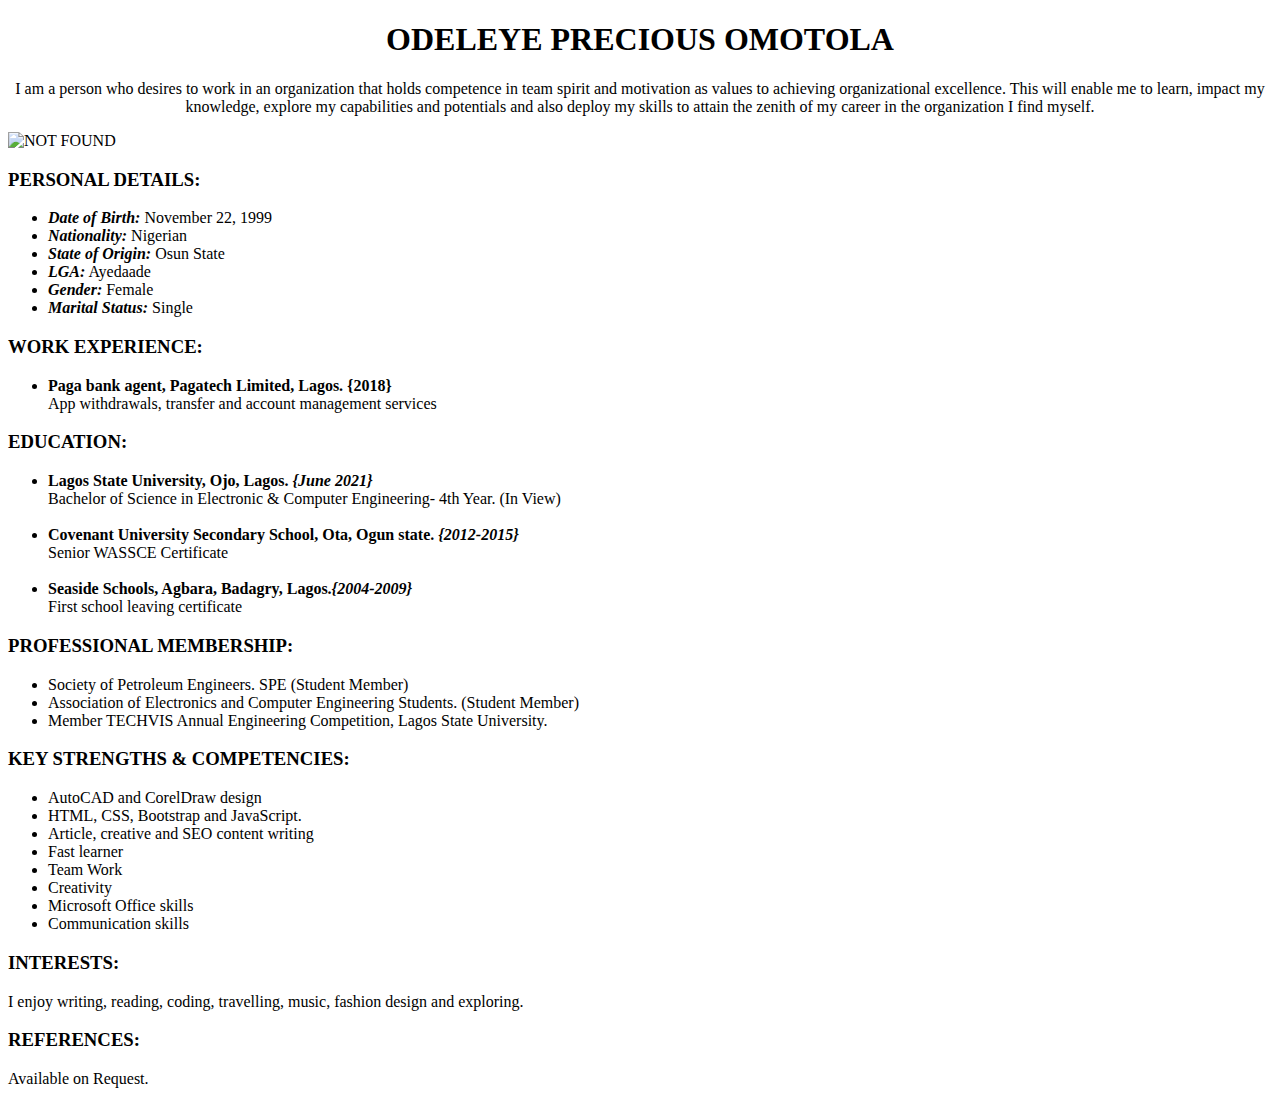
==== precious.html @ 755505c5 "initial commit" ====
<!DOCTYPE html>
<html lang="en">
<head>
    <meta charset="UTF-8">
    <meta name="viewport" content="width=device-width, initial-scale=1.0">
    <meta http-equiv="X-UA-Compatible" content="ie=edge">
    <title>My CV</title>
</head>
<body>
    <center>
        <h1>ODELEYE PRECIOUS OMOTOLA</h1>
        <p>I am a person who desires to work in an organization that holds competence in team spirit and motivation as values to achieving organizational excellence. This will enable me to learn, impact my knowledge, explore my capabilities and potentials and also deploy my skills to attain the zenith of my career in the organization I find myself.</p>
    </center>
    <img src="https://res.cloudinary.com/peasizedsunflower/image/upload/v1566595084/IMG-571667_fhu5vc.jpg" alt="NOT FOUND">
    <h3>PERSONAL DETAILS:</h3>
    <ul>
        <li><i><b>Date of Birth:</b></i> November 22, 1999</li>
        <li><i><b>Nationality:</b></i> Nigerian</li>
        <li><i><b>State of Origin:</b></i> Osun State</li>
        <li><i><b>LGA:</b></i> Ayedaade</li>
        <li><i><b>Gender:</b></i> Female</li>
        <li><i><b>Marital Status:</b></i> Single</li>    
    </ul>
    <h3>WORK EXPERIENCE:</h3>
    <ul>
        <li>
            <b>Paga bank agent, Pagatech Limited, Lagos. {2018}</b> <br>
            App withdrawals, transfer and account management services
        </li>
    </ul>
    <h3>EDUCATION:</h3>
    <ul>
        <li>
            <b>Lagos State University, Ojo, Lagos. <i>{June 2021}</i></b> <br> 
            Bachelor of Science in Electronic & Computer Engineering- 4th Year. (In View) 
        </li><br>
        <li>
            <b>Covenant University Secondary School, Ota, Ogun state. <i>{2012-2015}</i></b> <br> 
            Senior WASSCE Certificate
        </li><br>
        <li>
            <b>Seaside Schools, Agbara, Badagry, Lagos.<i>{2004-2009}</i></b>  <br>
            First school leaving certificate
        </li>
    </ul>
    <h3>PROFESSIONAL MEMBERSHIP:</h3>
    <ul>
        <li>Society of Petroleum Engineers. SPE (Student Member)</li>
        <li>Association of Electronics and Computer Engineering Students. (Student Member)</li>
        <li>Member TECHVIS Annual Engineering Competition, Lagos State University.</li>
    </ul>
    <h3>KEY STRENGTHS & COMPETENCIES:</h3>
    <ul>
        <li>AutoCAD and CorelDraw design</li>
        <li>HTML, CSS, Bootstrap and JavaScript.</li>
        <li>Article, creative and SEO content writing</li>
        <li>Fast learner</li>
        <li>Team Work</li>
        <li>Creativity</li>
        <li>Microsoft Office skills</li>
        <li>Communication skills</li>
    </ul>
    <p><h3>INTERESTS:</h3>I enjoy writing, reading, coding, travelling, music, fashion design and exploring.</p>
    <p><h3>REFERENCES:</h3>Available on Request.</p>

</body>
</html>
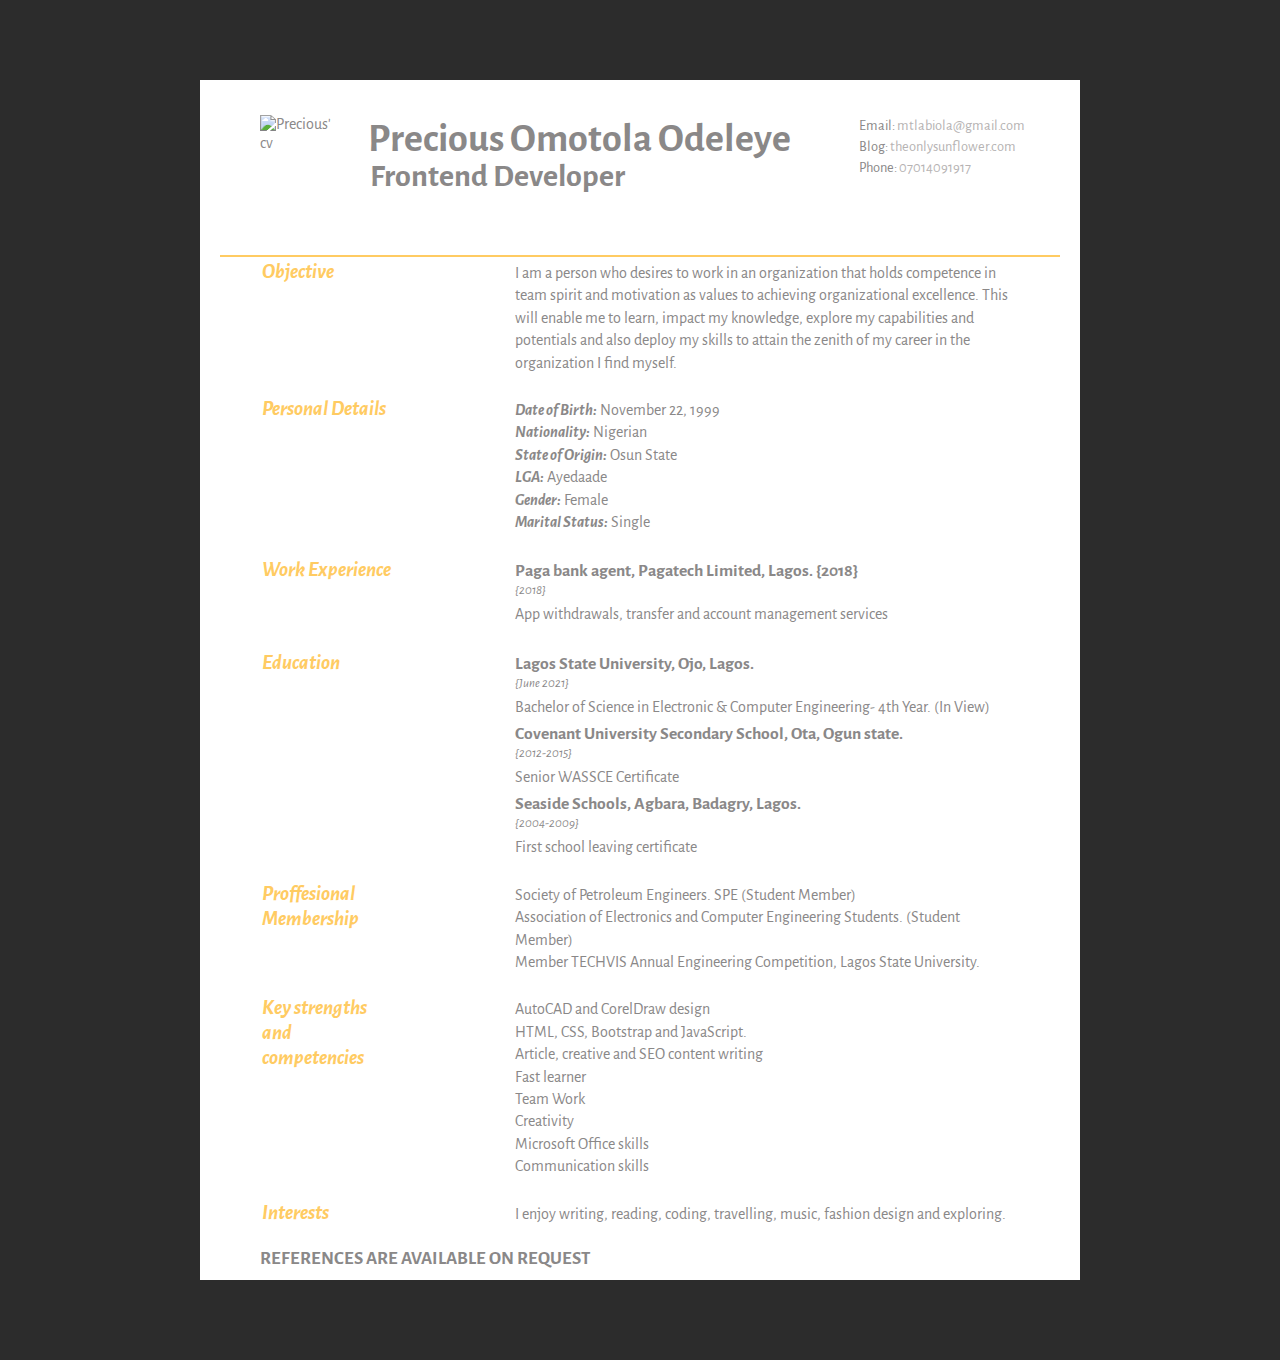
==== commit 51affaa7: "Merge 12666bfbc115f50f7ff437b7b72b4480f3f2a29c into 363c2ae9dd4f541641b865aa79d6f9764ecf90b1" ====
--- a/precious.html
+++ b/precious.html
@@ -4,64 +4,163 @@
     <meta charset="UTF-8">
     <meta name="viewport" content="width=device-width, initial-scale=1.0">
     <meta http-equiv="X-UA-Compatible" content="ie=edge">
+    <link rel="stylesheet" href="precious.css">
+    <link href="https://fonts.googleapis.com/css?family=Alegreya+Sans&display=swap" rel="stylesheet">
     <title>My CV</title>
 </head>
 <body>
-    <center>
-        <h1>ODELEYE PRECIOUS OMOTOLA</h1>
-        <p>I am a person who desires to work in an organization that holds competence in team spirit and motivation as values to achieving organizational excellence. This will enable me to learn, impact my knowledge, explore my capabilities and potentials and also deploy my skills to attain the zenith of my career in the organization I find myself.</p>
-    </center>
-    <img src="https://res.cloudinary.com/peasizedsunflower/image/upload/v1566595084/IMG-571667_fhu5vc.jpg" alt="NOT FOUND">
-    <h3>PERSONAL DETAILS:</h3>
-    <ul>
-        <li><i><b>Date of Birth:</b></i> November 22, 1999</li>
-        <li><i><b>Nationality:</b></i> Nigerian</li>
-        <li><i><b>State of Origin:</b></i> Osun State</li>
-        <li><i><b>LGA:</b></i> Ayedaade</li>
-        <li><i><b>Gender:</b></i> Female</li>
-        <li><i><b>Marital Status:</b></i> Single</li>    
-    </ul>
-    <h3>WORK EXPERIENCE:</h3>
-    <ul>
-        <li>
-            <b>Paga bank agent, Pagatech Limited, Lagos. {2018}</b> <br>
-            App withdrawals, transfer and account management services
-        </li>
-    </ul>
-    <h3>EDUCATION:</h3>
-    <ul>
-        <li>
-            <b>Lagos State University, Ojo, Lagos. <i>{June 2021}</i></b> <br> 
-            Bachelor of Science in Electronic & Computer Engineering- 4th Year. (In View) 
-        </li><br>
-        <li>
-            <b>Covenant University Secondary School, Ota, Ogun state. <i>{2012-2015}</i></b> <br> 
-            Senior WASSCE Certificate
-        </li><br>
-        <li>
-            <b>Seaside Schools, Agbara, Badagry, Lagos.<i>{2004-2009}</i></b>  <br>
-            First school leaving certificate
-        </li>
-    </ul>
-    <h3>PROFESSIONAL MEMBERSHIP:</h3>
-    <ul>
-        <li>Society of Petroleum Engineers. SPE (Student Member)</li>
-        <li>Association of Electronics and Computer Engineering Students. (Student Member)</li>
-        <li>Member TECHVIS Annual Engineering Competition, Lagos State University.</li>
-    </ul>
-    <h3>KEY STRENGTHS & COMPETENCIES:</h3>
-    <ul>
-        <li>AutoCAD and CorelDraw design</li>
-        <li>HTML, CSS, Bootstrap and JavaScript.</li>
-        <li>Article, creative and SEO content writing</li>
-        <li>Fast learner</li>
-        <li>Team Work</li>
-        <li>Creativity</li>
-        <li>Microsoft Office skills</li>
-        <li>Communication skills</li>
-    </ul>
-    <p><h3>INTERESTS:</h3>I enjoy writing, reading, coding, travelling, music, fashion design and exploring.</p>
-    <p><h3>REFERENCES:</h3>Available on Request.</p>
+    <div id="content">
+<!-- Header -->
+        <div id="head">
+            <div id="headshot">
+                <img src="C:\Users\USER\Desktop\startNG tasks\IMG-571667.jpg" alt="Precious' cv">
+            </div>
+            <div id="name">
+                <h1>Precious Omotola Odeleye</h1>
+                <h2>Frontend Developer</h2>
+            </div>
+            <div id="contact">
+                <ul>
+                    <li>Email: <a href="mailto:mtlabiola@gmail.com">mtlabiola@gmail.com</a></li>
+                    <li>Blog: <a href="https://theonlysunflower.home.blog/">theonlysunflower.com</a></li>
+                    <li>Phone: <a href="tel:07014091917">07014091917</a></li>
+                </ul>
+            </div>
+        </div>
 
+<!-- Main Area -->
+        <div id="main">
+            <table>
+                <tr>
+                    <td id="mt">
+                        <div id="maintitle">
+                            <h1>Objective</h1>
+                        </div>
+                    </td>
+                    <td>
+                        <div id="maincontent">
+                            <p>I am a person who desires to work in an organization that holds competence in team spirit and motivation as values to achieving organizational excellence. This will enable me to learn, impact my knowledge, explore my capabilities and potentials and also deploy my skills to attain the zenith of my career in the organization I find myself.</p>
+                        </div>
+                    </td>
+                </tr>
+                <tr>
+                    <article>
+                        <td id="mt">
+                            <div id="maintitle">
+                                <h1>Personal Details</h1>
+                            </div>
+                        </td>
+                        <td>
+                            <div id="maincontent">
+                                <ul>
+                                    <li><i><b>Date of Birth:</b></i> November 22, 1999</li>
+                                    <li><i><b>Nationality:</b></i> Nigerian</li>
+                                    <li><i><b>State of Origin:</b></i> Osun State</li>
+                                    <li><i><b>LGA:</b></i> Ayedaade</li>
+                                    <li><i><b>Gender:</b></i> Female</li>
+                                    <li><i><b>Marital Status:</b></i> Single</li> 
+                                </ul>
+                            </div>
+                        </td>
+                    </article>
+                </tr>
+                
+                <tr>
+                    <td id="mt">
+                        <div id="maintitle">
+                            <h1>Work Experience</h1>
+                        </div>
+                    </td>
+                    <td>
+                        <div id="maincontent">
+                            <h2>Paga bank agent, Pagatech Limited, Lagos. {2018}</h2>
+                            <p id="period">{2018}</p>
+                            <p>App withdrawals, transfer and account management services</p>
+                        </div>
+                    </td>
+                </tr>
+                <tr>
+                    <td id="mt">
+                        <div id="maintitle">
+                            <h1>Education</h1>
+                        </div>
+                    </td>
+                    <td>
+                        <div id="maincontent">
+                            <article>
+                                <h2>Lagos State University, Ojo, Lagos.</h2>
+                                <p id="period">{June 2021}</p>
+                                <p>Bachelor of Science in Electronic & Computer Engineering- 4th Year. (In View)</p>
+                            </article>
+                            
+                            <article>
+                                <h2>Covenant University Secondary School, Ota, Ogun state.</h2>
+                                <p id="period">{2012-2015}</p>
+                                <p>Senior WASSCE Certificate</p>
+                            </article>
+    
+                            <article>
+                                <h2>Seaside Schools, Agbara, Badagry, Lagos.</h2>
+                                <p id="period">{2004-2009}</p>
+                                <p>First school leaving certificate</p>
+                            </article>
+                        </div>
+                    </td>
+                </tr>
+                <tr>
+                    <td id="mt">
+                        <div id="maintitle">
+                            <h1>Proffesional Membership</h1>
+                        </div>
+                    </td>
+                    <td>
+                        <div id="maincontent">
+                            <ul>
+                                <li>Society of Petroleum Engineers. SPE (Student Member)</li>
+                                <li>Association of Electronics and Computer Engineering Students. (Student Member)</li>
+                                <li>Member TECHVIS Annual Engineering Competition, Lagos State University.</li>
+                            </ul>
+                        </div>
+                    </td>
+                </tr>
+                <tr>
+                    <td id="mt">
+                        <div id="maintitle">
+                            <h1>Key strengths and competencies</h1>
+                        </div>
+                    </td>
+                    <td>
+                        <div id="maincontent">
+                            <ul>
+                                <li>AutoCAD and CorelDraw design</li>
+                                <li>HTML, CSS, Bootstrap and JavaScript.</li>
+                                <li>Article, creative and SEO content writing</li>
+                                <li>Fast learner</li>
+                                <li>Team Work</li>
+                                <li>Creativity</li>
+                                <li>Microsoft Office skills</li>
+                                <li>Communication skills</li>
+                            </ul>
+                        </div>
+                    </td>
+                </tr>
+                <tr>
+                    <td id="mt">
+                        <div id="maintitle">
+                            <h1>Interests</h1>
+                        </div>
+                    </td>
+                    <td>
+                        <div id="maincontent">
+                            <p>I enjoy writing, reading, coding, travelling, music, fashion design and exploring.</p>
+                        </div>
+                    </td>
+                </tr>
+            </table>
+            <footer>
+                <h3>REFERENCES ARE AVAILABLE ON REQUEST</h3>
+            </footer>
+        </div>
+    </div>
 </body>
 </html>--- a/precious.css
+++ b/precious.css
@@ -0,0 +1,123 @@
+*{
+    /* border:0;
+    font-size:100%; */
+    margin:0;
+    padding:0;
+    vertical-align:baseline;
+}
+body{
+    padding: 50px 200px 50px 200px;
+    vertical-align: baseline;
+    color: rgb(138, 136, 136);
+    font-size: 16px;
+    background-color: rgb(44, 44, 44);
+    font-family: 'Alegreya Sans', sans-serif;
+}
+article, section{
+    display: block;
+}
+#content{
+    /* width: 90%; */
+    /* max-width: 800px; */
+    margin: 30px auto;
+    padding: 10px 20px 10px 20px;
+    background-color: #fff;
+}
+a{
+    text-decoration: none;
+    color: rgb(182, 179, 179);
+}
+a:hover{
+    color:black;
+    text-decoration: underline;
+}
+p{
+    color: rgb(138, 136, 136);
+    /* margin-bottom: 20px; */
+    line-height: 1.4em;
+    font-size: 1em;
+}
+#head{
+    padding: 25px 35px 140px 20px;
+	border-bottom: 2px solid #ffcb62;
+}
+#maintitle h1{
+    color: #ffcb62;
+    font-style: italic;
+    font-size: 1.3em;
+    margin-right: 100px;
+}
+#maincontent{
+    padding-left: 20px;
+    padding-bottom: 20px;
+}
+#maincontent ul{
+    list-style-type: none;
+}
+#maincontent ul li{
+    line-height: 1.4em;
+}
+#maincontent h2{
+    padding-top: 5px;
+}
+#period{
+    font-size: 0.8em;
+	font-style: italic;
+	margin-bottom: 3px;
+}
+#name h1{
+    font-size: 2.5em;
+    font-weight: 700;
+    margin-bottom: -6px;
+}
+#name h2{
+    font-size: 2em;
+	margin-left: 2px;
+}
+div h2{
+    font-size: 1.1em;
+}
+#main{
+	padding: 0 40px;
+}
+#headshot{
+    float: left;
+    width: 12.5%;
+    margin-right: 30px;
+}
+#headshot img{
+    width: 70%;
+    height: auto;
+    border-radius: 30px;
+    padding-left: 20px;
+}
+#name{
+    float: left;
+}
+#contact{
+    float: right;
+}
+#contact ul {
+	list-style-type: none;
+    font-size: 0.9em;
+    margin-top: 2px;
+}
+#contact ul li{
+    margin-bottom: 3px;
+}
+
+
+/* section:first-child {
+	border-top: 0;
+}
+section:last-child {
+	padding: 20px 0 10px;
+} */
+/* #maintitle {
+	float: left;
+	width: 25%;
+} */
+/* #maincontent{
+    float: right;
+    width: 72.5%
+} */
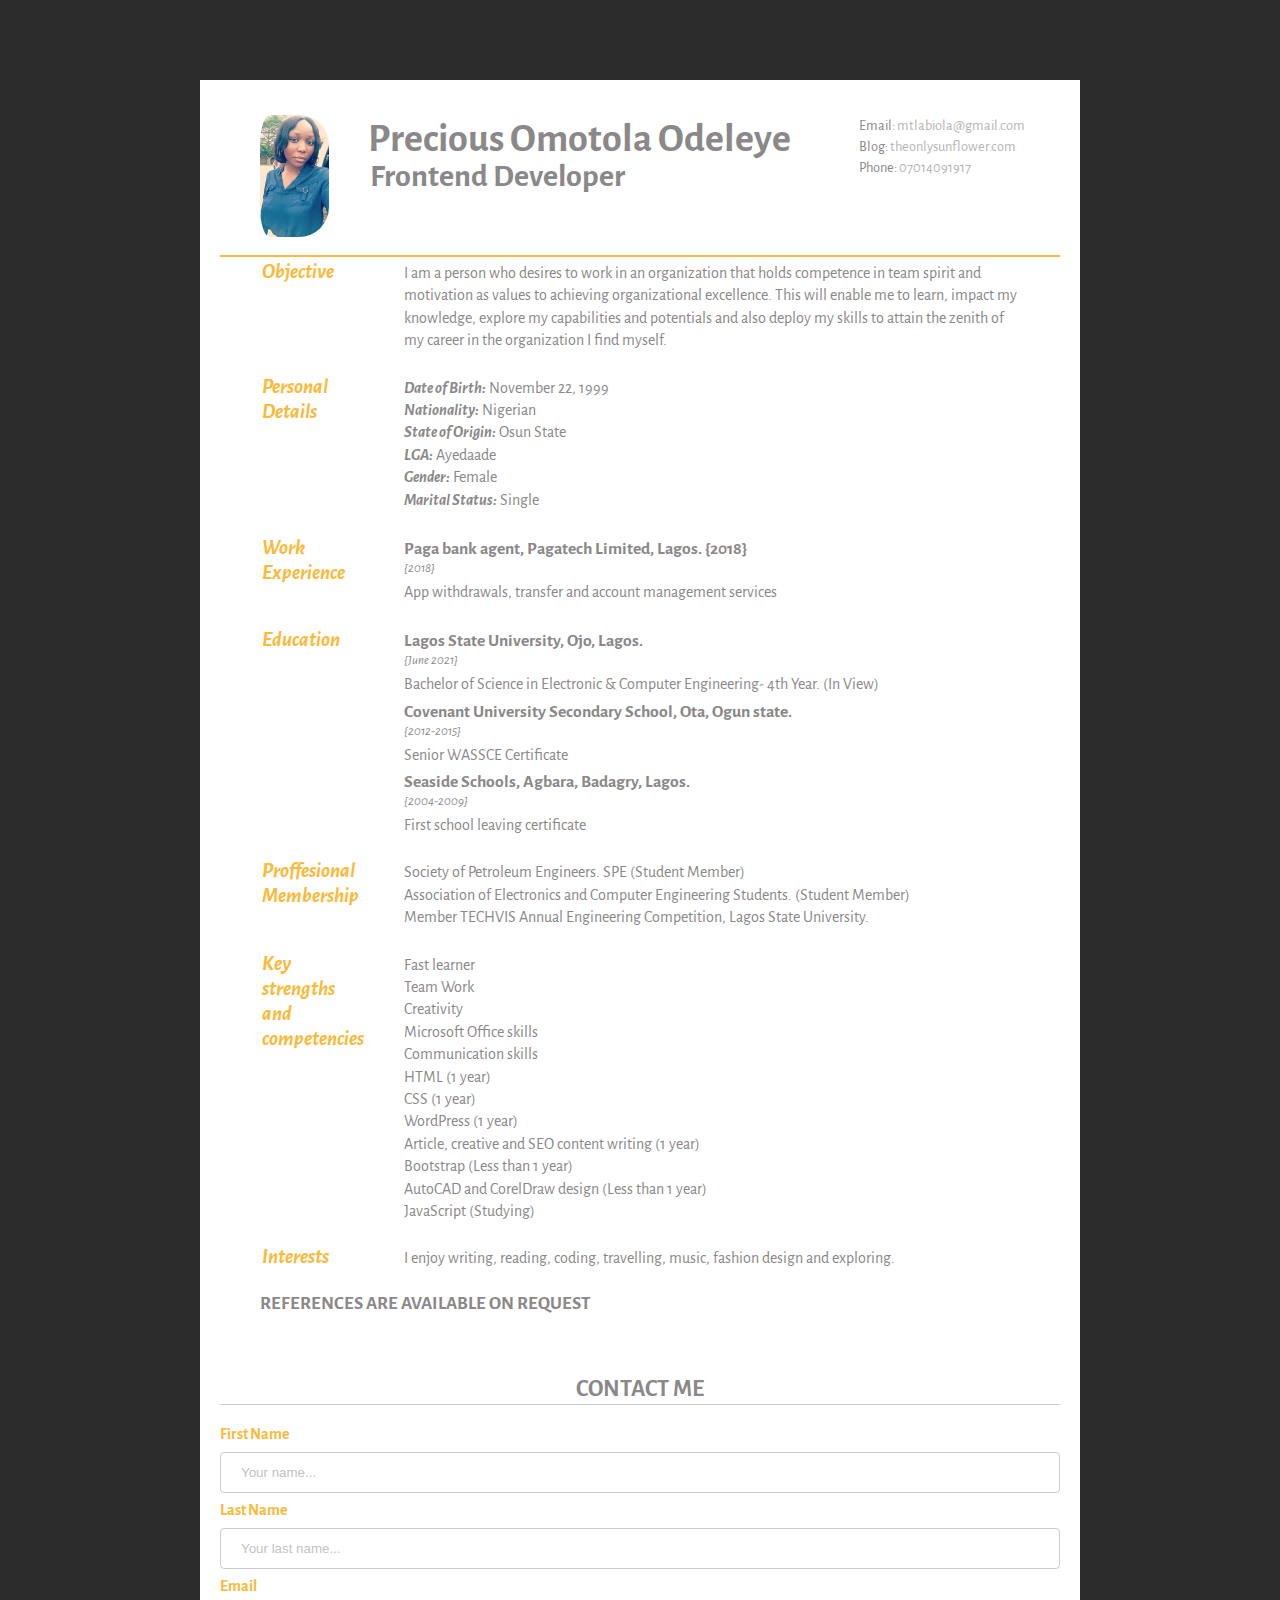
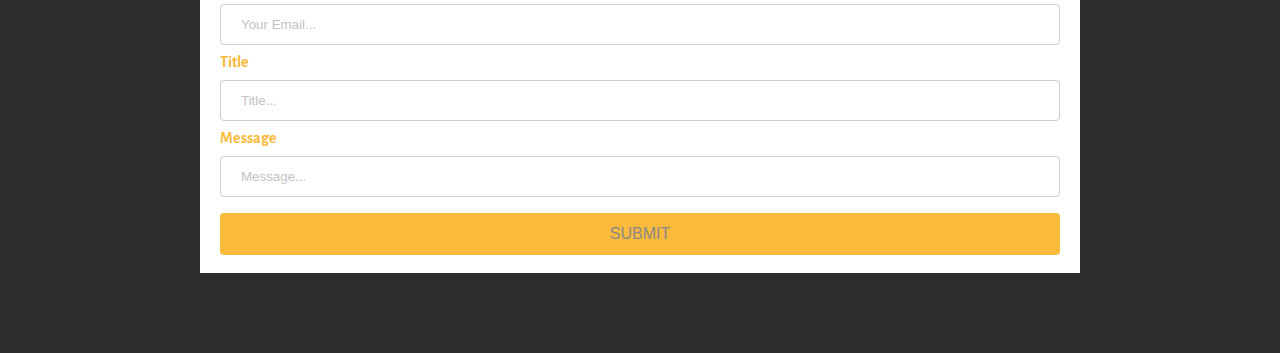
==== commit f0b90965: "Made changes and added php" ====
--- a/precious.html
+++ b/precious.html
@@ -2,6 +2,9 @@
 <html lang="en">
 <head>
     <meta charset="UTF-8">
+    <meta name="keywords" content="HTML, CSS, Bootstrap, JavaScript, WordPress, Frontend Developer">
+    <meta name="description" content="Curriculum Vitae">
+    <meta name="author" content="Precious Odeleye">
     <meta name="viewport" content="width=device-width, initial-scale=1.0">
     <meta http-equiv="X-UA-Compatible" content="ie=edge">
     <link rel="stylesheet" href="precious.css">
@@ -13,7 +16,7 @@
 <!-- Header -->
         <div id="head">
             <div id="headshot">
-                <img src="C:\Users\USER\Desktop\startNG tasks\IMG-571667.jpg" alt="Precious' cv">
+                <img src="IMG-571667.jpg" alt="Precious' cv">
             </div>
             <div id="name">
                 <h1>Precious Omotola Odeleye</h1>
@@ -132,14 +135,18 @@
                     <td>
                         <div id="maincontent">
                             <ul>
-                                <li>AutoCAD and CorelDraw design</li>
-                                <li>HTML, CSS, Bootstrap and JavaScript.</li>
-                                <li>Article, creative and SEO content writing</li>
                                 <li>Fast learner</li>
                                 <li>Team Work</li>
                                 <li>Creativity</li>
                                 <li>Microsoft Office skills</li>
                                 <li>Communication skills</li>
+                                <li>HTML (1 year)</li>
+                                <li>CSS (1 year)</li>
+                                <li>WordPress (1 year)</li>
+                                <li>Article, creative and SEO content writing (1 year)</li>
+                                <li>Bootstrap (Less than 1 year)</li>
+                                <li>AutoCAD and CorelDraw design (Less than 1 year)</li>
+                                <li>JavaScript (Studying)</li>
                             </ul>
                         </div>
                     </td>
@@ -161,6 +168,30 @@
                 <h3>REFERENCES ARE AVAILABLE ON REQUEST</h3>
             </footer>
         </div>
+<!-- Contact Form -->
+        <div class="kontact">
+            <h1>CONTACT ME</h1>
+            <div id="kontact">
+                <form action="submit.php" id="cvForm"  method="post">
+                    <label for="fname"><b>First Name</b></label>
+                    <input type="text" id="fname" name="name" minlength="4" placeholder="Your name..." required>
+
+                    <label for="lname"><b>Last Name</b></label>
+                    <input type="text" id="lname" name="name" minlength="4" placeholder="Your last name..." required>
+
+                    <label for="mail"><b>Email</b></label>
+                    <input pattern="[^ @]*@[^ @]*" type="text" name="email" id="mail" placeholder="Your Email..." required>
+
+                    <label for="title"><b>Title</b></label>
+                    <input type="text" name="title" id="title" placeholder="Title..." required>
+
+                    <label for="message"><b>Message</b></label>
+                    <input type="text" name="message" id="message" minlength="20" placeholder="Message..." required>
+
+                    <input type="submit" value="SUBMIT">
+                </form>
+            </div>
+        </div>
     </div>
 </body>
 </html>--- a/precious.css
+++ b/precious.css
@@ -39,13 +39,18 @@
 }
 #head{
     padding: 25px 35px 140px 20px;
-	border-bottom: 2px solid #ffcb62;
+	border-bottom: 2px solid #faba3b;
 }
 #maintitle h1{
-    color: #ffcb62;
+    color: #faba3b;
     font-style: italic;
     font-size: 1.3em;
     margin-right: 100px;
+    /* border: 1px solid #000000; */
+    width: 20px
+}
+td{
+    /* border: 1px solid #000000; */
 }
 #maincontent{
     padding-left: 20px;
@@ -105,7 +110,47 @@
 #contact ul li{
     margin-bottom: 3px;
 }
-
+.kontact h1{
+    color: rgb(138, 136, 136);
+    font-size: 1.5em;
+    text-align: center;
+    margin-top: 60px;
+    border-bottom: 1px solid #ccc;
+}
+input[type=text]{
+    width: 100%;
+    padding: 12px 20px;
+    margin: 8px 0;
+    display: inline-block;
+    border: 1px solid #ccc;
+    border-radius: 4px;
+    box-sizing: border-box;
+    font-weight: 200;
+}
+input[type=submit]{
+    width: 100%;
+    border: none;
+    padding: 12px 20px;
+    margin: 8px 0;
+    border-radius: 4px;
+    background-color: #faba3b;
+    color: rgb(138, 136, 136);
+    font-size: 1em;
+    cursor: pointer;
+}
+input[type=submit]:hover{
+    background-color: #ccc;
+    color: white;
+}
+::placeholder{
+    color: rgb(196, 194, 194)
+}
+#kontact{
+    margin-top: 20px;
+}
+label{
+    color: #faba3b;
+}
 
 /* section:first-child {
 	border-top: 0;
